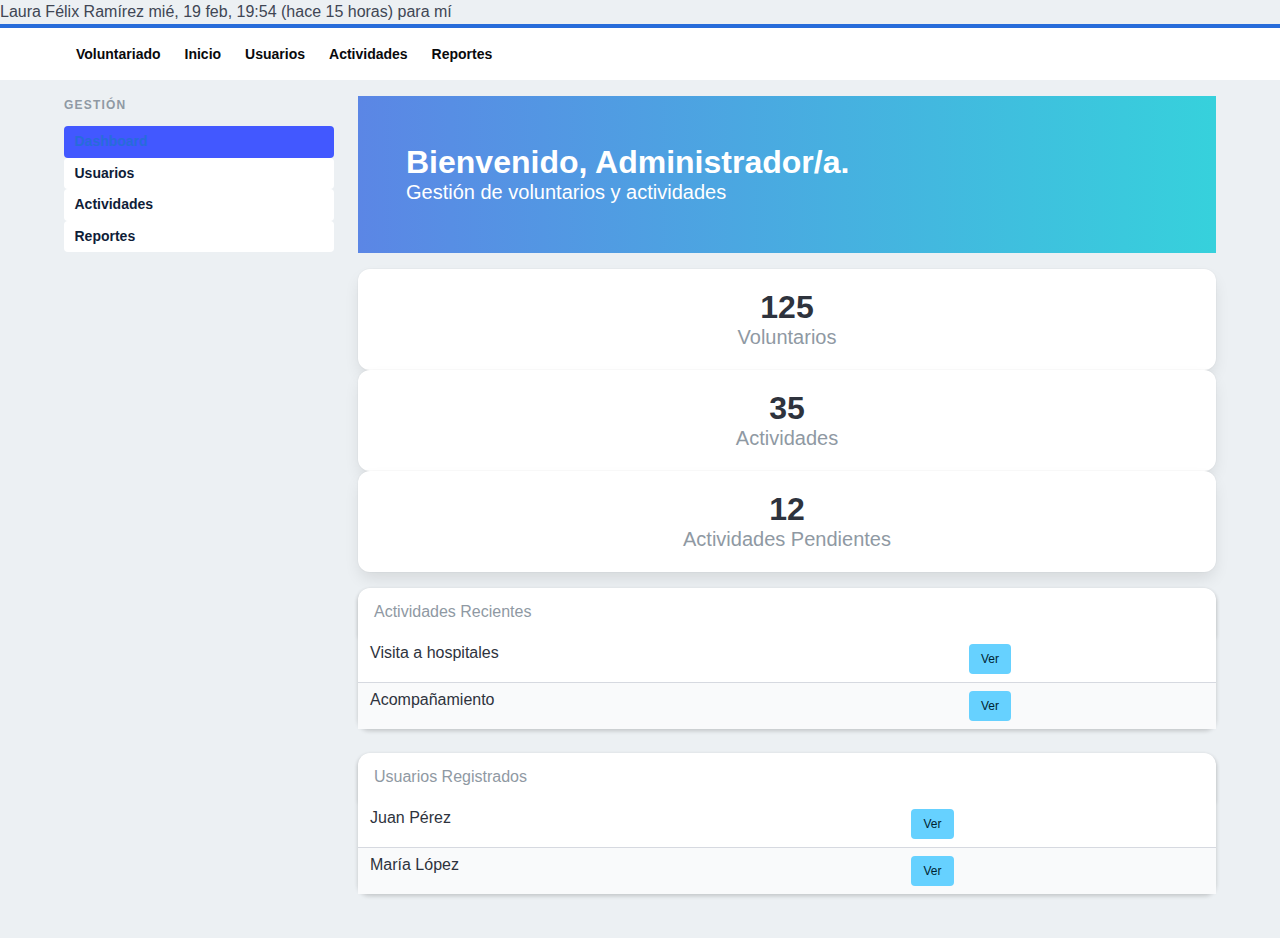
==== coordinador.html @ 1c68759b "Añadidos todos los html y los css" ====
Laura Félix Ramírez
mié, 19 feb, 19:54 (hace 15 horas)
para mí

<!DOCTYPE html>
<html lang="es">
<head>
    <meta charset="utf-8">
    <meta name="viewport" content="width=device-width, initial-scale=1">
    <title>Panel de Administrador - Voluntariado</title>
    <link rel="stylesheet" href="./bulma.css">
    <link rel="stylesheet" href="./admin.css">
</head>
<body>

    <!-- Barra de navegación -->
    <nav class="navbar is-white">
        <div class="container">
            <a class="navbar-item" href="./index.html">Voluntariado</a>
            <div class="navbar-burger burger" data-target="navMenu">
                <span></span><span></span><span></span>
            </div>
            <div id="navMenu" class="navbar-menu">
                <a class="navbar-item" href="./index.html">Inicio</a>
                <a class="navbar-item" href="">Usuarios</a>
                <a class="navbar-item" href="">Actividades</a>
                <a class="navbar-item" href="">Reportes</a>
            </div>
        </div>
    </nav>

    <!-- Contenido principal -->
    <div class="container">
        <div class="columns">
            <div class="column is-3">
                <aside class="menu">
                    <p class="menu-label">Gestión</p>
                    <ul class="menu-list">
                        <li><a class="is-active">Dashboard</a></li>
                        <li><a>Usuarios</a></li>
                        <li><a>Actividades</a></li>
                        <li><a>Reportes</a></li>
                    </ul>
                </aside>
            </div>

            <div class="column is-9">
                <section class="hero is-info welcome">
                    <div class="hero-body">
                        <h1 class="title">Bienvenido, Administrador/a.</h1>
                        <h2 class="subtitle">Gestión de voluntarios y actividades</h2>
                    </div>
                </section>

                <!-- Estadísticas -->
                <section class="info-tiles">
                    <div class="tile is-ancestor has-text-centered">
                        <div class="tile is-parent">
                            <article class="tile is-child box">
                                <p class="title">125</p>
                                <p class="subtitle">Voluntarios</p>
                            </article>
                        </div>
                        <div class="tile is-parent">
                            <article class="tile is-child box">
                                <p class="title">35</p>
                                <p class="subtitle">Actividades</p>
                            </article>
                        </div>
                        <div class="tile is-parent">
                            <article class="tile is-child box">
                                <p class="title">12</p>
                                <p class="subtitle">Actividades Pendientes</p>
                            </article>
                        </div>
                    </div>
                </section>

                <!-- Tablas -->
                <div class="card">
                    <header class="card-header">
                        <p class="card-header-title">Actividades Recientes</p>
                    </header>
                    <div class="card-table">
                        <table class="table is-fullwidth is-striped">
                            <tbody>
                                <tr>
                                    <td><i class="fa fa-calendar"></i> Visita a hospitales</td>
                                    <td><a class="button is-small is-info" href="#">Ver</a></td>
                                </tr>
                                <tr>
                                    <td><i class="fa fa-calendar"></i> Acompañamiento</td>
                                    <td><a class="button is-small is-info" href="#">Ver</a></td>
                                </tr>
                            </tbody>
                        </table>
                    </div>
                </div>

                <div class="card">
                    <header class="card-header">
                        <p class="card-header-title">Usuarios Registrados</p>
                    </header>
                    <div class="card-table">
                        <table class="table is-fullwidth is-striped">
                            <tbody>
                                <tr>
                                    <td>Juan Pérez</td>
                                    <td><a class="button is-small is-info" href="#">Ver</a></td>
                                </tr>
                                <tr>
                                    <td>María López</td>
                                    <td><a class="button is-small is-info" href="#">Ver</a></td>
                                </tr>
                            </tbody>
                        </table>
                    </div>
                </div>
            </div>
        </div>
    </div>
</body>
</html>
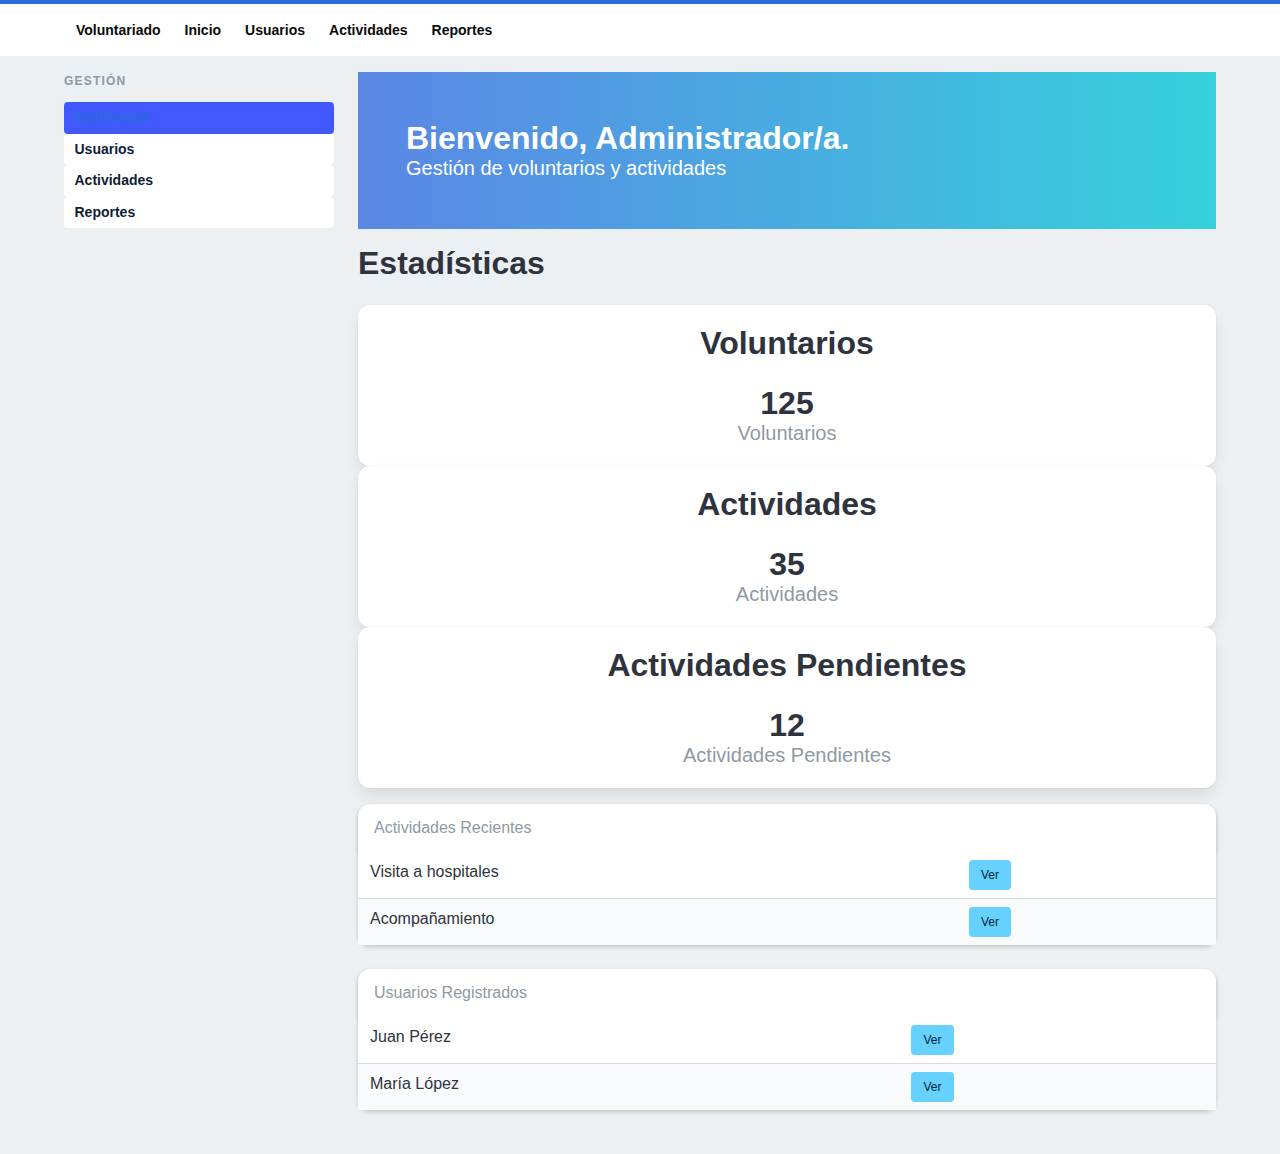
==== commit 46d81a55: "Ultimos retoques y cambios" ====
--- a/coordinador.html
+++ b/coordinador.html
@@ -1,8 +1,3 @@
-
-Laura Félix Ramírez
-mié, 19 feb, 19:54 (hace 15 horas)
-para mí
-
 <!DOCTYPE html>
 <html lang="es">
 <head>
@@ -55,21 +50,25 @@
 
                 <!-- Estadísticas -->
                 <section class="info-tiles">
+                    <h2 class="title">Estadísticas</h2> <!-- Encabezado agregado -->
                     <div class="tile is-ancestor has-text-centered">
                         <div class="tile is-parent">
                             <article class="tile is-child box">
+                                <h3 class="title">Voluntarios</h3> <!-- Encabezado agregado -->
                                 <p class="title">125</p>
                                 <p class="subtitle">Voluntarios</p>
                             </article>
                         </div>
                         <div class="tile is-parent">
                             <article class="tile is-child box">
+                                <h3 class="title">Actividades</h3> <!-- Encabezado agregado -->
                                 <p class="title">35</p>
                                 <p class="subtitle">Actividades</p>
                             </article>
                         </div>
                         <div class="tile is-parent">
                             <article class="tile is-child box">
+                                <h3 class="title">Actividades Pendientes</h3> <!-- Encabezado agregado -->
                                 <p class="title">12</p>
                                 <p class="subtitle">Actividades Pendientes</p>
                             </article>
--- a/admin.css
+++ b/admin.css
@@ -79,3 +79,64 @@
     max-height: 250px;
     overflow-y: auto;
 }
+/* Ajustes generales para pantallas pequeñas */
+@media screen and (max-width: 768px) {
+    /* Ajustar la barra de navegación */
+    nav.navbar {
+        margin-bottom: 0.5rem;
+    }
+
+    .navbar-item, .navbar-link {
+        font-size: 12px;
+    }
+
+    /* Hacer que el menú lateral ocupe todo el ancho */
+    .menu {
+        width: 100%;
+    }
+
+    .menu-list a {
+        font-size: 12px;
+        padding: 10px;
+    }
+
+    /* Ajustar tarjetas */
+    .card {
+        margin-bottom: 1rem;
+    }
+
+    /* Ajustar la sección Hero */
+    .hero.welcome {
+        text-align: center;
+        padding: 2rem 1rem;
+    }
+
+    /* Modificar las tarjetas de eventos */
+    .events-card .card-table {
+        max-height: 200px;
+    }
+
+    /* Reducir padding en tablas */
+    .card-table .table {
+        font-size: 12px;
+    }
+}
+
+/* Ajustes para móviles muy pequeños */
+@media screen and (max-width: 480px) {
+    .navbar-item, .navbar-link {
+        font-size: 10px;
+    }
+
+    .menu-label {
+        font-size: 12px;
+    }
+
+    .hero.welcome .title {
+        font-size: 1.5rem;
+    }
+
+    .hero.welcome .subtitle {
+        font-size: 1rem;
+    }
+}
